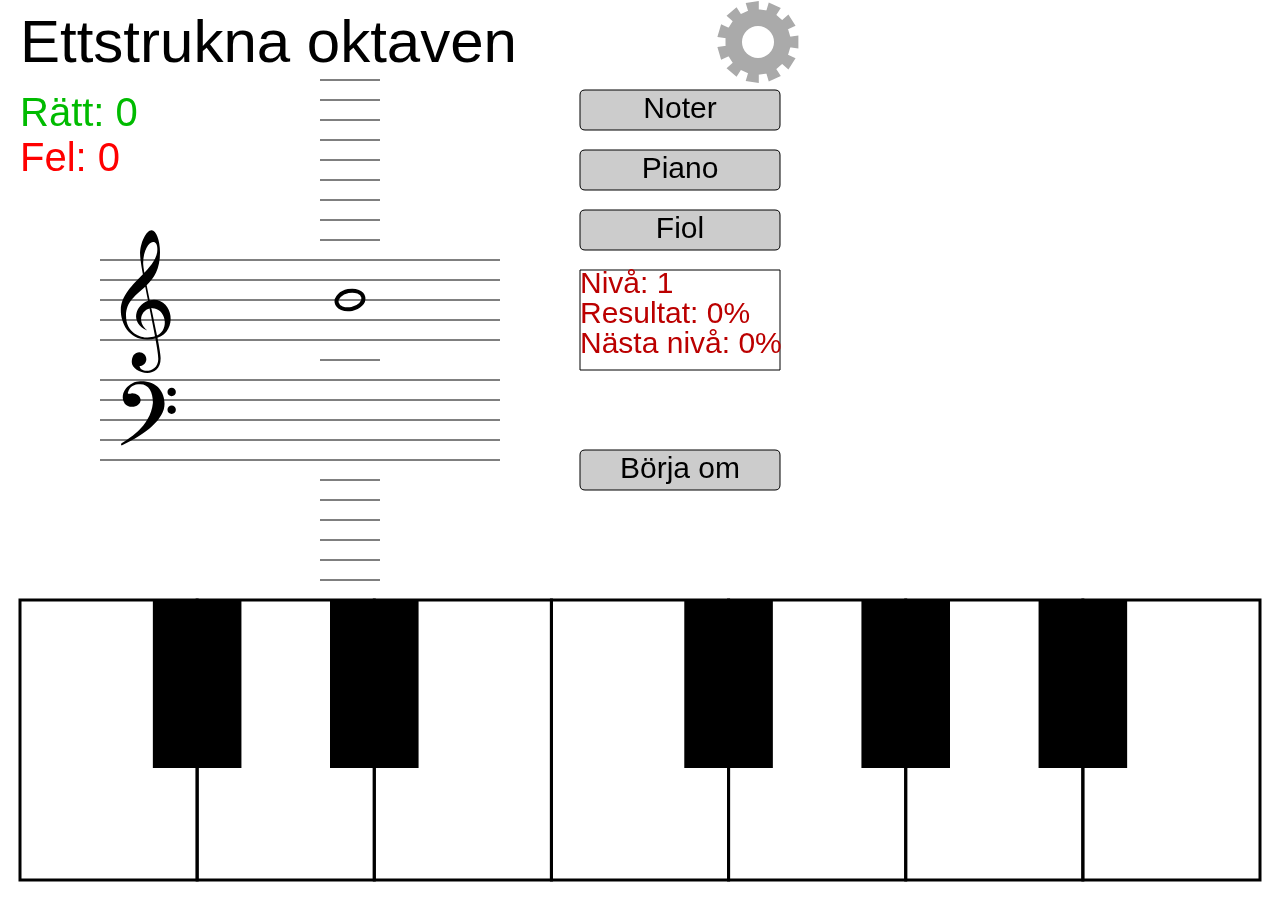
==== index.html @ 675e0e86 "Hiding the meta tag until properly implemented" ====
<html>
    <head>
        <title>Piano trainer</title>
        <script type="module" src="game.js"></script>
        <link rel="stylesheet" href="style.css">
        <!--
        <meta name="viewport" content="width=device-width,initial-scale=1,maximum-scale=1,user-scalable=0" />
        -->
    </head>
    <body>
        <canvas id="canvas" width="800px" height="1000px">
        </canvas>
    </body>
</html>
---- style.css ----
canvas {
    width: 100%;
    height: 100%;
    margin: 0px;
    padding: 0px;
    display: block;
}

body {
    margin: 0px;
    padding: 0px;
    text-align: center;
}
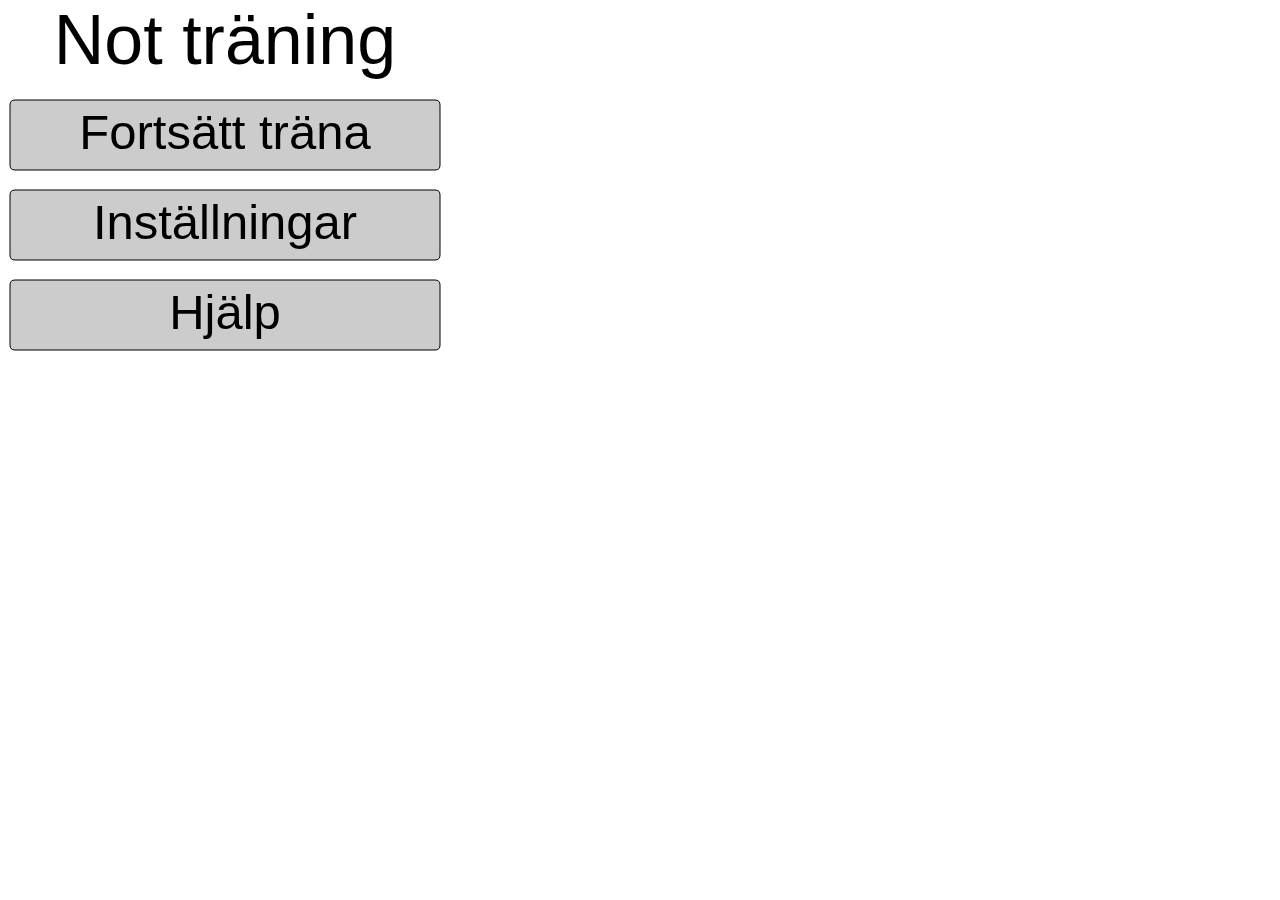
==== commit 68100e87: "Redesign with better layout" ====
--- a/index.html
+++ b/index.html
@@ -1,7 +1,7 @@
 <html>
     <head>
         <title>Piano trainer</title>
-        <script type="module" src="game.js"></script>
+        <script type="module" src="main.js"></script>
         <link rel="stylesheet" href="style.css">
         <!--
         <meta name="viewport" content="width=device-width,initial-scale=1,maximum-scale=1,user-scalable=0" />
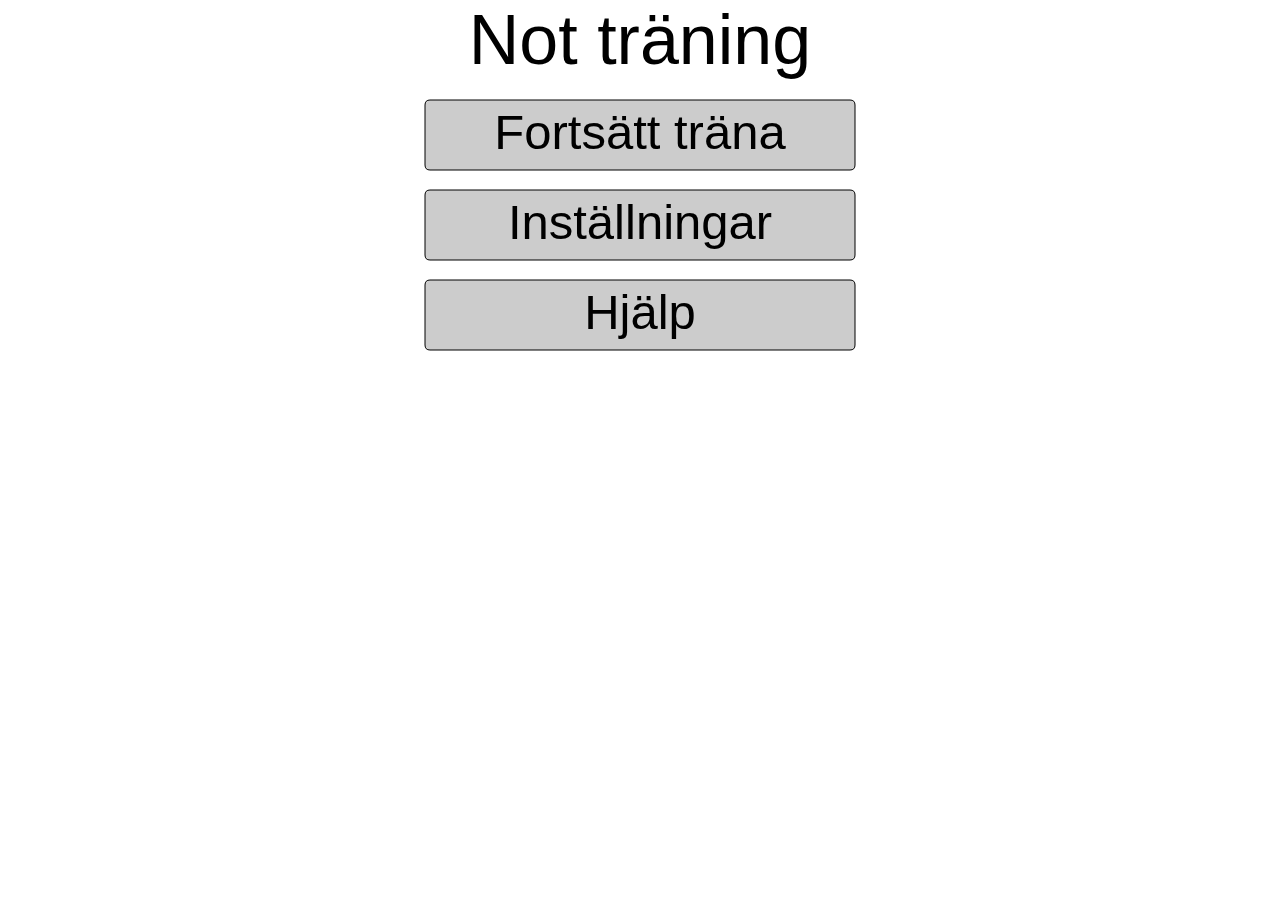
==== commit 1370f5c9: "Progressive web application" ====
--- a/index.html
+++ b/index.html
@@ -3,6 +3,7 @@
         <title>Piano trainer</title>
         <script type="module" src="main.js"></script>
         <link rel="stylesheet" href="style.css">
+        <link rel="manifest" href="manifest.json">
         <!--
         <meta name="viewport" content="width=device-width,initial-scale=1,maximum-scale=1,user-scalable=0" />
         -->
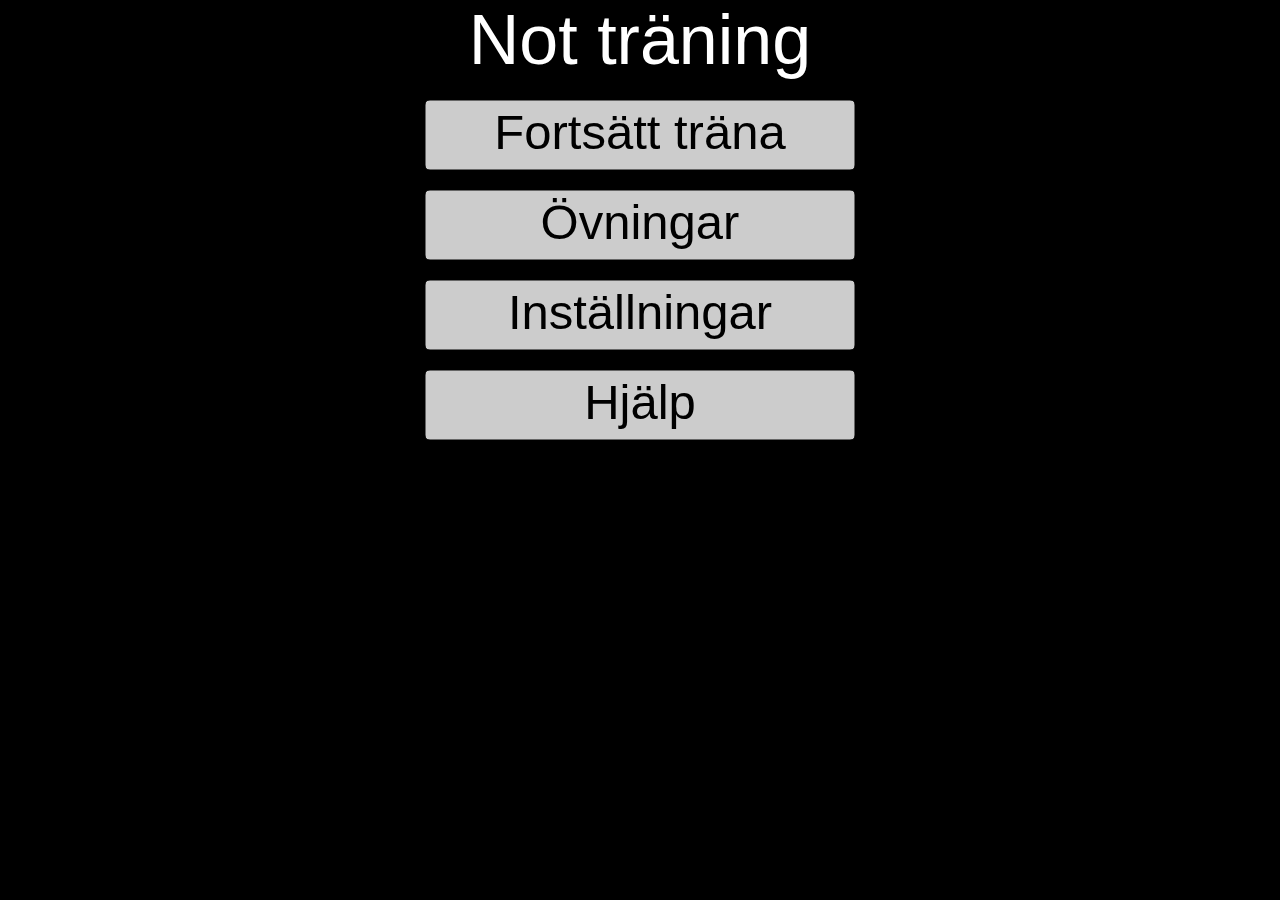
==== commit a2676ac3: "Change file suffix to use mjs for modules" ====
--- a/index.html
+++ b/index.html
@@ -1,7 +1,7 @@
 <html>
     <head>
         <title>Piano trainer</title>
-        <script type="module" src="main.js"></script>
+        <script type="module" src="main.mjs"></script>
         <link rel="stylesheet" href="style.css">
         <link rel="manifest" href="manifest.json">
         <!--
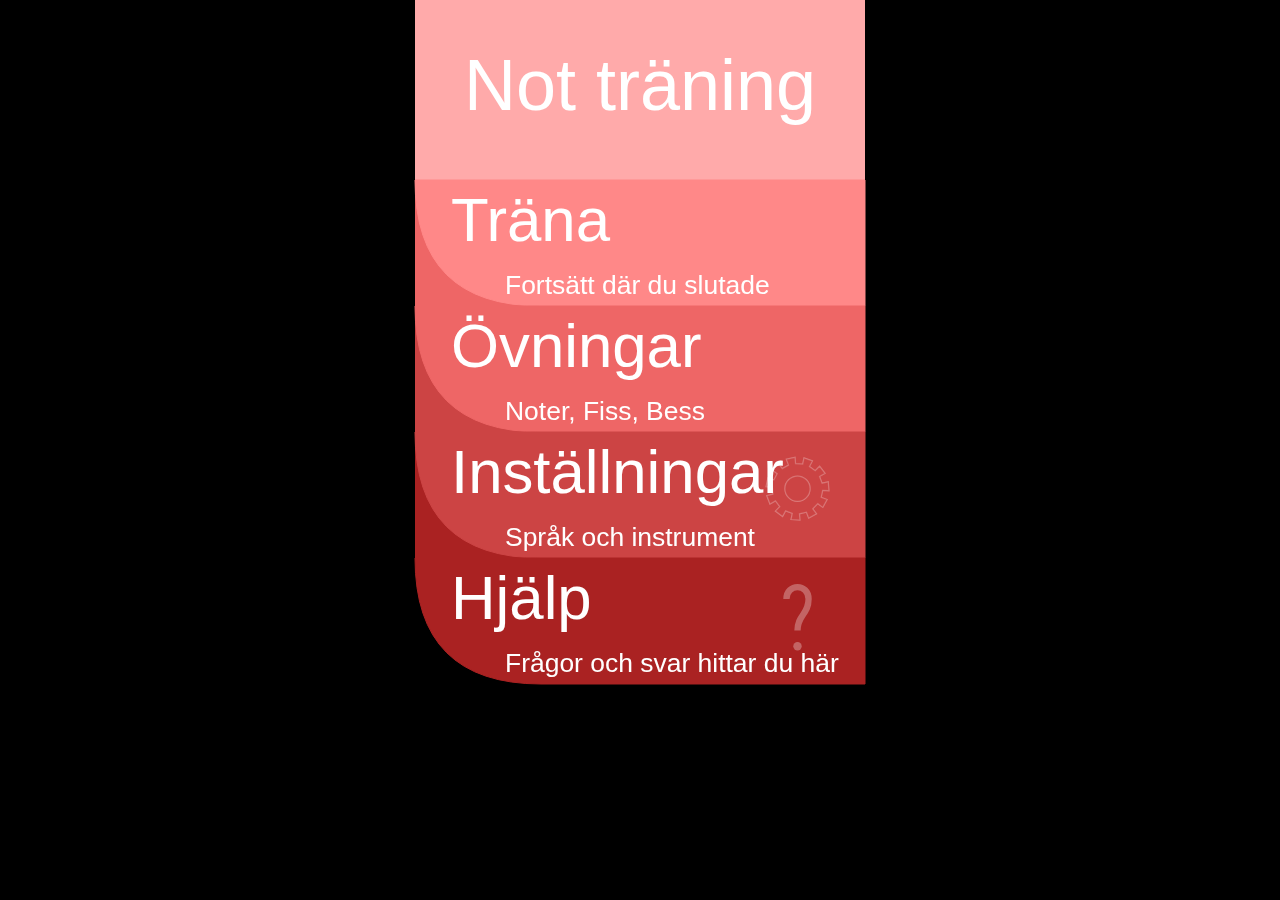
==== commit 2eef85bf: "Disable zoom" ====
--- a/index.html
+++ b/index.html
@@ -4,9 +4,7 @@
         <script type="module" src="main.mjs"></script>
         <link rel="stylesheet" href="style.css">
         <link rel="manifest" href="manifest.json">
-        <!--
         <meta name="viewport" content="width=device-width,initial-scale=1,maximum-scale=1,user-scalable=0" />
-        -->
     </head>
     <body>
         <canvas id="canvas" width="800px" height="1000px">
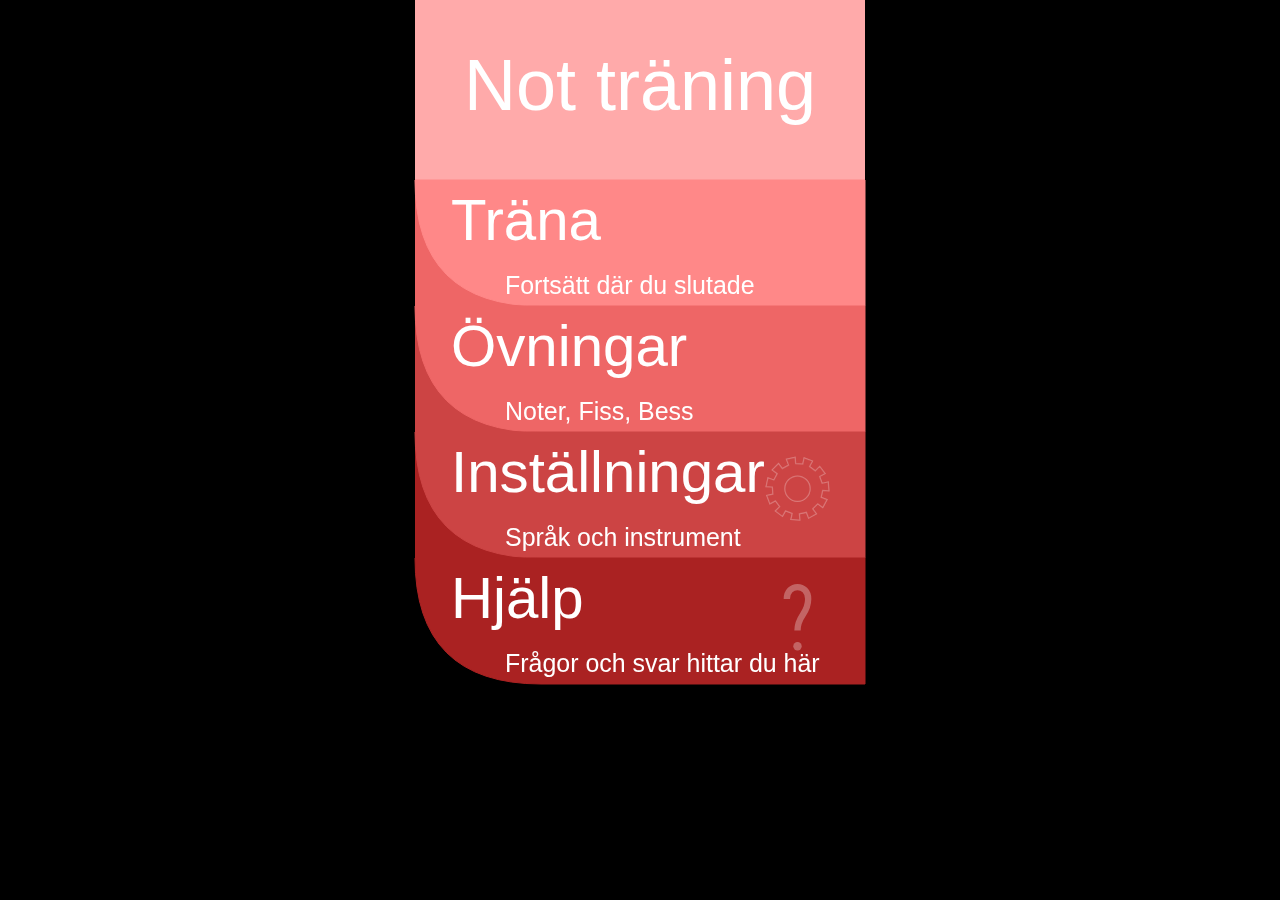
==== commit e4b8fdf5: "Help page with some brief information" ====
--- a/index.html
+++ b/index.html
@@ -6,7 +6,7 @@
         <link rel="manifest" href="manifest.json">
         <meta name="viewport" content="width=device-width,initial-scale=1,maximum-scale=1,user-scalable=0" />
     </head>
-    <body>
+    <body class="canvas">
         <canvas id="canvas" width="800px" height="1000px">
         </canvas>
     </body>
--- a/style.css
+++ b/style.css
@@ -6,8 +6,12 @@
     display: block;
 }
 
-body {
+body.canvas {
     margin: 0px;
     padding: 0px;
-    text-align: center;
 }
+
+body.help {
+	font-family: "Arial";
+}
+
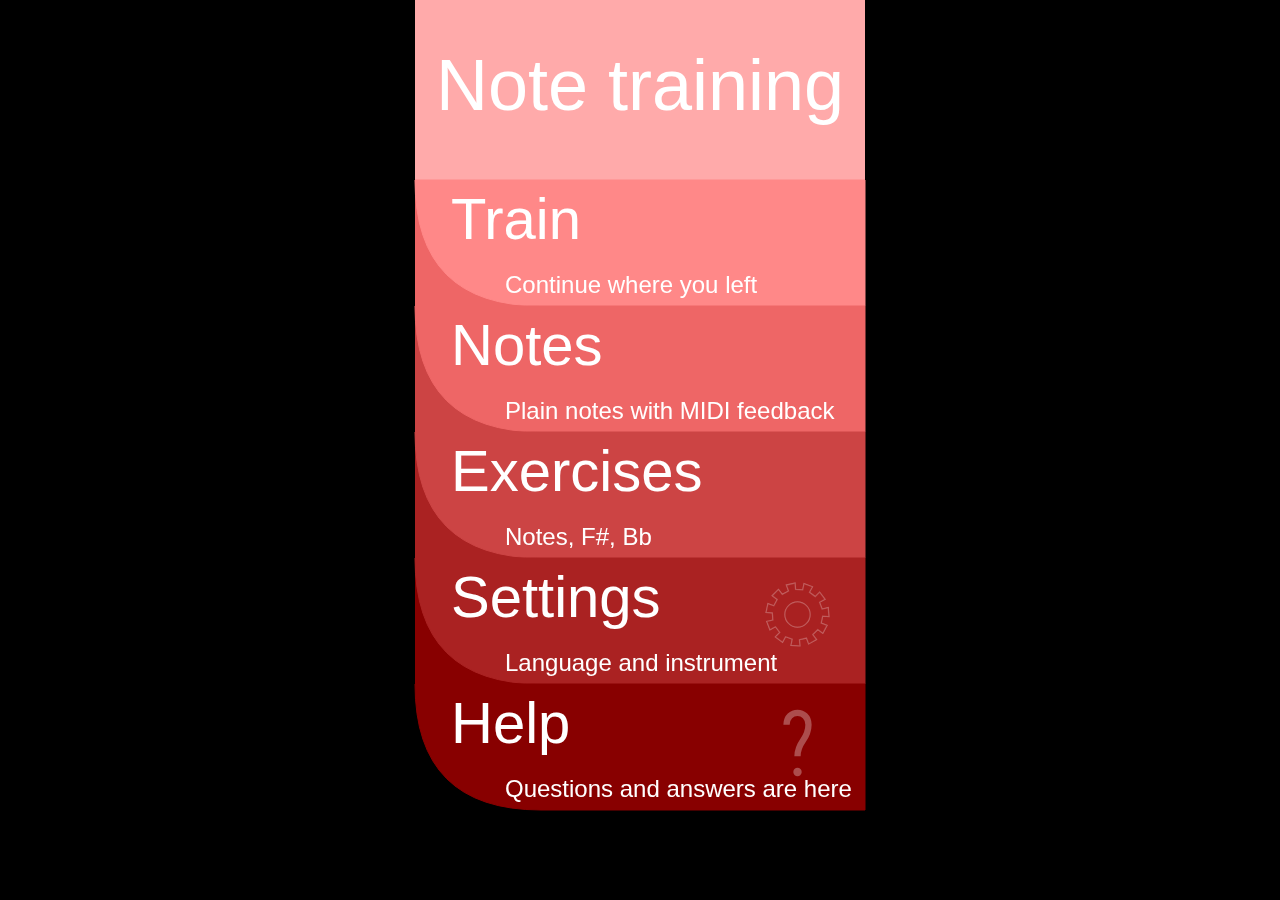
==== commit 7e2c49b8: "Convert space to tabs" ====
--- a/index.html
+++ b/index.html
@@ -1,13 +1,13 @@
 <html>
-    <head>
-        <title>Piano trainer</title>
-        <script type="module" src="main.mjs"></script>
-        <link rel="stylesheet" href="style.css">
-        <link rel="manifest" href="manifest.json">
-        <meta name="viewport" content="width=device-width,initial-scale=1,maximum-scale=1,user-scalable=0" />
-    </head>
-    <body class="canvas">
-        <canvas id="canvas" width="800px" height="1000px">
-        </canvas>
-    </body>
-</html>+	<head>
+		<title>Piano trainer</title>
+		<script type="module" src="main.mjs"></script>
+		<link rel="stylesheet" href="style.css">
+		<link rel="manifest" href="manifest.json">
+		<meta name="viewport" content="width=device-width,initial-scale=1,maximum-scale=1,user-scalable=0" />
+	</head>
+	<body class="canvas">
+		<canvas id="canvas" width="800px" height="1000px">
+		</canvas>
+	</body>
+</html>
--- a/style.css
+++ b/style.css
@@ -1,14 +1,14 @@
 canvas {
-    width: 100%;
-    height: 100%;
-    margin: 0px;
-    padding: 0px;
-    display: block;
+	width: 100%;
+	height: 100%;
+	margin: 0px;
+	padding: 0px;
+	display: block;
 }
 
 body.canvas {
-    margin: 0px;
-    padding: 0px;
+	margin: 0px;
+	padding: 0px;
 }
 
 body.help {
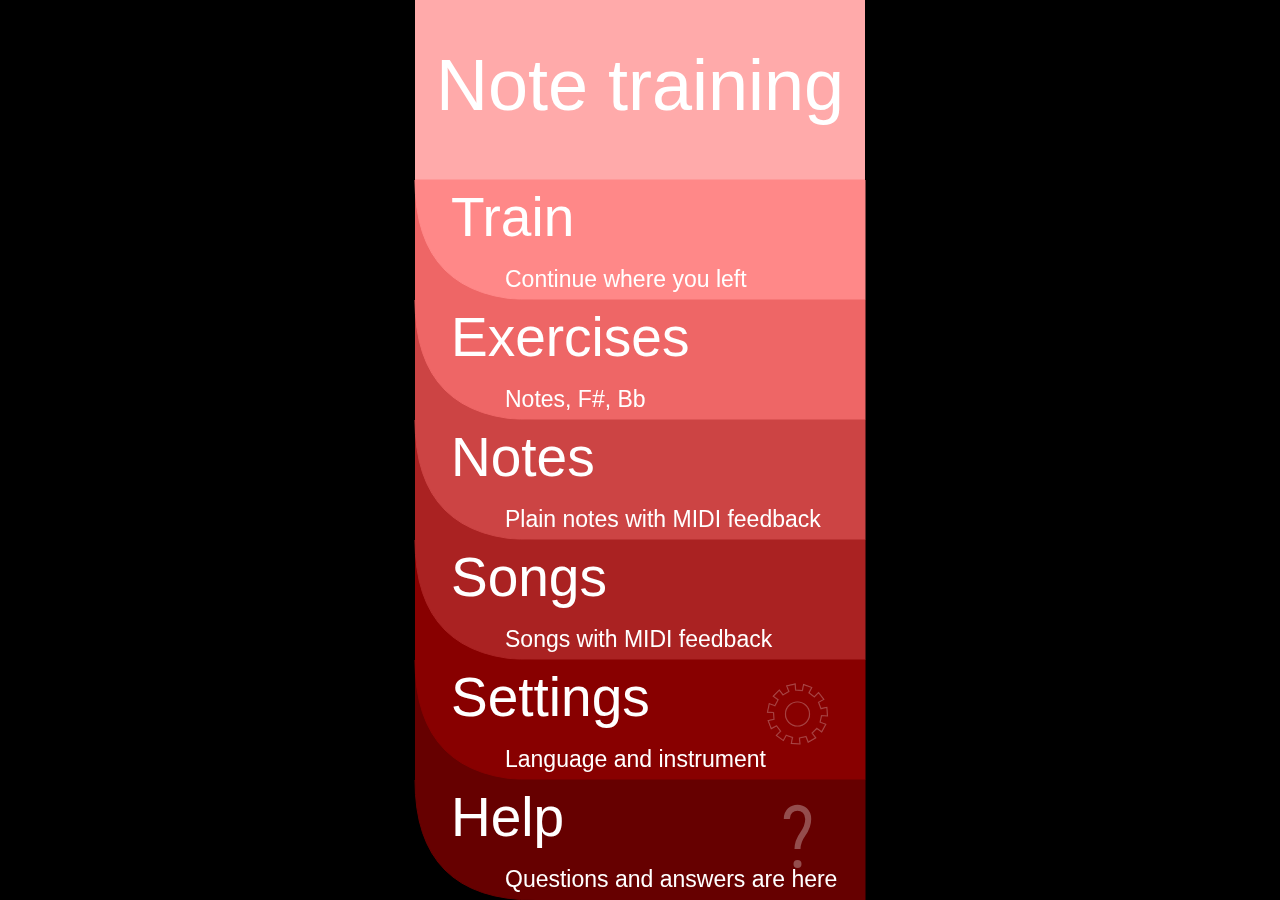
==== commit 1c4aa42a: "Fix missing doctype warning shown in Firefox console" ====
--- a/index.html
+++ b/index.html
@@ -1,3 +1,4 @@
+<!DOCTYPE html>
 <html>
 	<head>
 		<title>Piano trainer</title>
